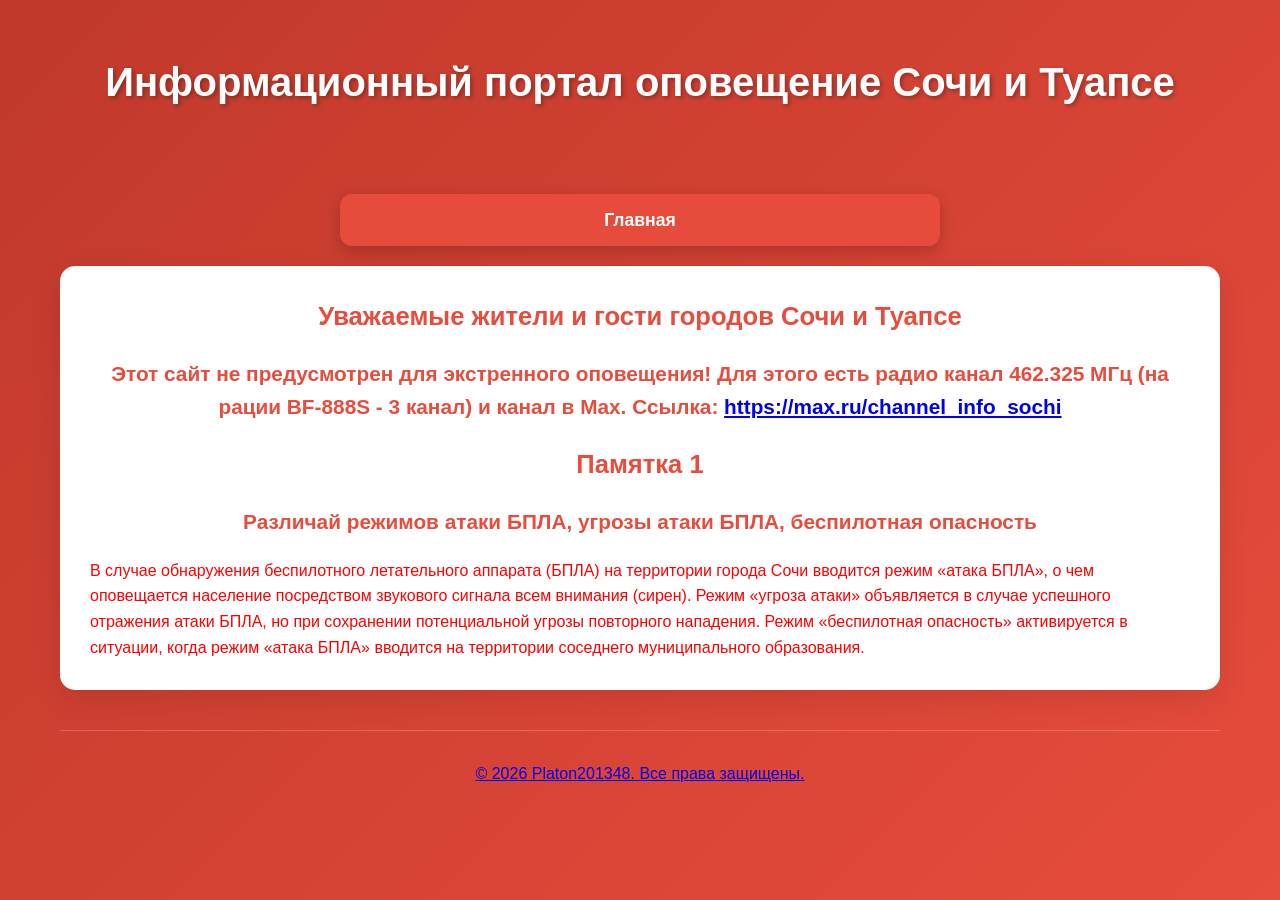
==== 1.html @ a3d51494 "Add files via upload" ====
<!DOCTYPE html>
<html lang="ru">
<head>
    <meta charset="UTF-8">
    <meta name="viewport" content="width=device-width, initial-scale=1.0">
    <title>Памятка 1 - Оповещение Сочи и Туапсе</title>
    <meta name="description" content="Информационный портал оповещение Сочи и Туапсе">
    <meta name="yandex-verification" content="5ae5768a1f6d0c44" />

    <meta property="og:title" content="Памятка 1 - Оповещение Сочи и Туапсе">
    <meta property="og:description" content="Информационный портал оповещение Сочи и Туапсе">
    <meta property="og:image" content="https://sochi-tuapse.github.io/img.png">

    <link rel="stylesheet" href="css.css">


        <link rel="shortcut icon" type="image/x-icon" href="img.ico">
        <link rel="icon" type="image/png" href="img.png">
</head>
<body>

    <!-- Основной контент -->
    <div class="container">
        <header>
            <h1>Информационный портал оповещение Сочи и Туапсе</h1>
            <p class="tagline"></p>
        </header>
         <!-- Навигационная панель -->
        <nav class="top-nav">
            <ul>
                <li><a href="index.html">Главная</a></li>
            </ul>
        </nav>

          <!-- Текст -->
        <main>
            <section class="content-area">
                <h3>Уважаемые жители и гости городов Сочи и Туапсе</h3>
                <h4>Этот сайт не предусмотрен для экстренного оповещения! Для этого есть радио канал 462.325 МГц (на рации BF-888S - 3 канал) и канал в Max. Ссылка: <a href="https://max.ru/channel_info_sochi" >https://max.ru/channel_info_sochi</a></h4>
                <h3>Памятка 1</h3>
                <h4>Различай режимов атаки БПЛА, угрозы атаки БПЛА, беспилотная опасность</h4>
                <p style="color: red;">В случае обнаружения беспилотного летательного аппарата (БПЛА) на территории города Сочи вводится режим «атака БПЛА», о чем оповещается население посредством звукового сигнала всем внимания (сирен).
Режим «угроза атаки» объявляется в случае успешного отражения атаки БПЛА, но при сохранении потенциальной угрозы повторного нападения.
Режим «беспилотная опасность» активируется в ситуации, когда режим «атака БПЛА» вводится на территории соседнего муниципального образования.</p>


             </section>
        </main>

        <footer>
            <a href="https://platon201348.github.io/">&copy; 2026 Platon201348. Все права защищены.</a>
        </footer>
    </div>



    <!-- Yandex.Metrika counter -->
<script type="text/javascript">
    (function(m,e,t,r,i,k,a){
        m[i]=m[i]||function(){(m[i].a=m[i].a||[]).push(arguments)};
        m[i].l=1*new Date();
        for (var j = 0; j < document.scripts.length; j++) {if (document.scripts[j].src === r) { return; }}
        k=e.createElement(t),a=e.getElementsByTagName(t)[0],k.async=1,k.src=r,a.parentNode.insertBefore(k,a)
    })(window, document,'script','https://mc.yandex.ru/metrika/tag.js?id=113771411', 'ym');

    ym(113771411, 'init', {ssr:true, webvisor:true, clickmap:true, ecommerce:"dataLayer", referrer: document.referrer, url: location.href, accurateTrackBounce:true, trackLinks:true});
</script>
<noscript><div><img src="https://mc.yandex.ru/watch/113771411" style="position:absolute; left:-9999px;" alt="" /></div></noscript>
<!-- /Yandex.Metrika counter -->

</body>
</html>
---- css.css ----
* {
            margin: 0;
            padding: 0;
            box-sizing: border-box;
        }

        html {
            scroll-behavior: smooth;
        }

        body {
            font-family: 'Segoe UI', Arial, sans-serif;
            line-height: 1.6;
            color: white;
            background: linear-gradient(135deg, #c0392b 0%, #e74c3c 100%);
            min-height: 100vh;
        }

        .container {
            max-width: 1200px;
            margin: 0 auto;
            padding: 20px;
        }

        /* Шапка */
        header {
            text-align: center;
            padding: 30px 0;
            color: white;
        }

        h1 {
            font-size: 2.5rem;
            margin-bottom: 10px;
            text-shadow: 2px 2px 4px rgba(0, 0, 0, 0.3);
        }

        .tagline {
            font-size: 1.2rem;
            color: #ffffff;
            opacity: 1;
            margin-bottom: 30px;
        }

        /* Верхнее меню */
        .top-nav {
            background: rgba(231, 76, 60, 0.98);
            border-radius: 12px;
            padding: 12px 0;
            margin: 20px auto;
            text-align: center;
            box-shadow: 0 5px 15px rgba(0, 0, 0, 0.2);
            backdrop-filter: blur(10px);
            max-width: 600px;
        }

        .top-nav ul {
            list-style: none;
            display: flex;
            justify-content: center;
            gap: 40px;
            margin: 0;
            padding: 0;
        }

        .top-nav a {
            color: white;
            text-decoration: none;
            font-weight: 600;
            font-size: 1.1rem;
            transition: color 0.3s, transform 0.2s;
            padding: 8px 12px;
            border-radius: 8px;
        }

        .top-nav a:hover {
            color: #fff;
            background: rgba(255, 255, 255, 0.2);
            transform: translateY(-2px);
        }

        /* Основной контент */
        .content-area {
            background: white;
            border-radius: 15px;
            box-shadow: 0 10px 30px rgba(0, 0, 0, 0.1);
            padding: 30px;
        }

        h4 {
            color: #e74c3c;
            margin-bottom: 20px;
            text-align: center;
            font-size: 1.3rem;
        }
    
        h3 {
            color: #e74c3c;
            margin-bottom: 20px;
            text-align: center;
            font-size: 1.6rem;
        }

         h2 {
            color: #e74c3c;
            margin-bottom: 20px;
            text-align: center;
            font-size: 2.4rem;
        }

        /* Адаптивный контейнер для видео */
        .video-container {
            position: relative;
            width: 100%;
            height: 0;
            padding-bottom: 56.25%; /* Соотношение сторон 16:9 */
            overflow: hidden;
            border-radius: 10px;
            box-shadow: 0 5px 15px rgba(0, 0, 0, 0.2);
            margin: 20px 0;
        }

        .video-container iframe {
            position: absolute;
            top: 0;
            left: 0;
            width: 100%;
            height: 100%;
            border: none;
        }

        /* Текст под видео */
        .video-info {
            margin-top: 20px;
            font-size: 0.95rem;
            color: #666;
            text-align: center;
        }

        /* Футер */
        footer {
            text-align: center;
            padding: 30px 0;
            color: rgba(255, 255, 255, 0.8);
            border-top: 1px solid rgba(255, 255, 255, 0.2);
            margin-top: 40px;
        }

        /* Поп-ап */
        .popup-overlay {
            display: none;
            position: fixed;
            top: 0;
            left: 0;
            width: 100%;
            height: 100%;
            background: rgba(0, 0, 0, 0.5);
            justify-content: center;
            align-items: center;
            z-index: 1000;
        }

        .popup-content {
            background: white;
            padding: 30px;
            border-radius: 15px;
            text-align: center;
            max-width: 400px;
            box-shadow: 0 10px 30px rgba(0, 0, 0, 0.3);
            color: #333;
        }

        .popup-content h3 {
            margin-bottom: 10px;
            color: #e74c3c;
        }

        .popup-content p {
            margin-bottom: 20px;
        }

        .close-btn {
            background: #e74c3c;
            color: white;
            border: none;
            padding: 10px 20px;
            font-size: 1rem;
            border-radius: 5px;
            cursor: pointer;
            transition: background 0.3s;
        }

        .close-btn:hover {
            background: #c0392b;
        }
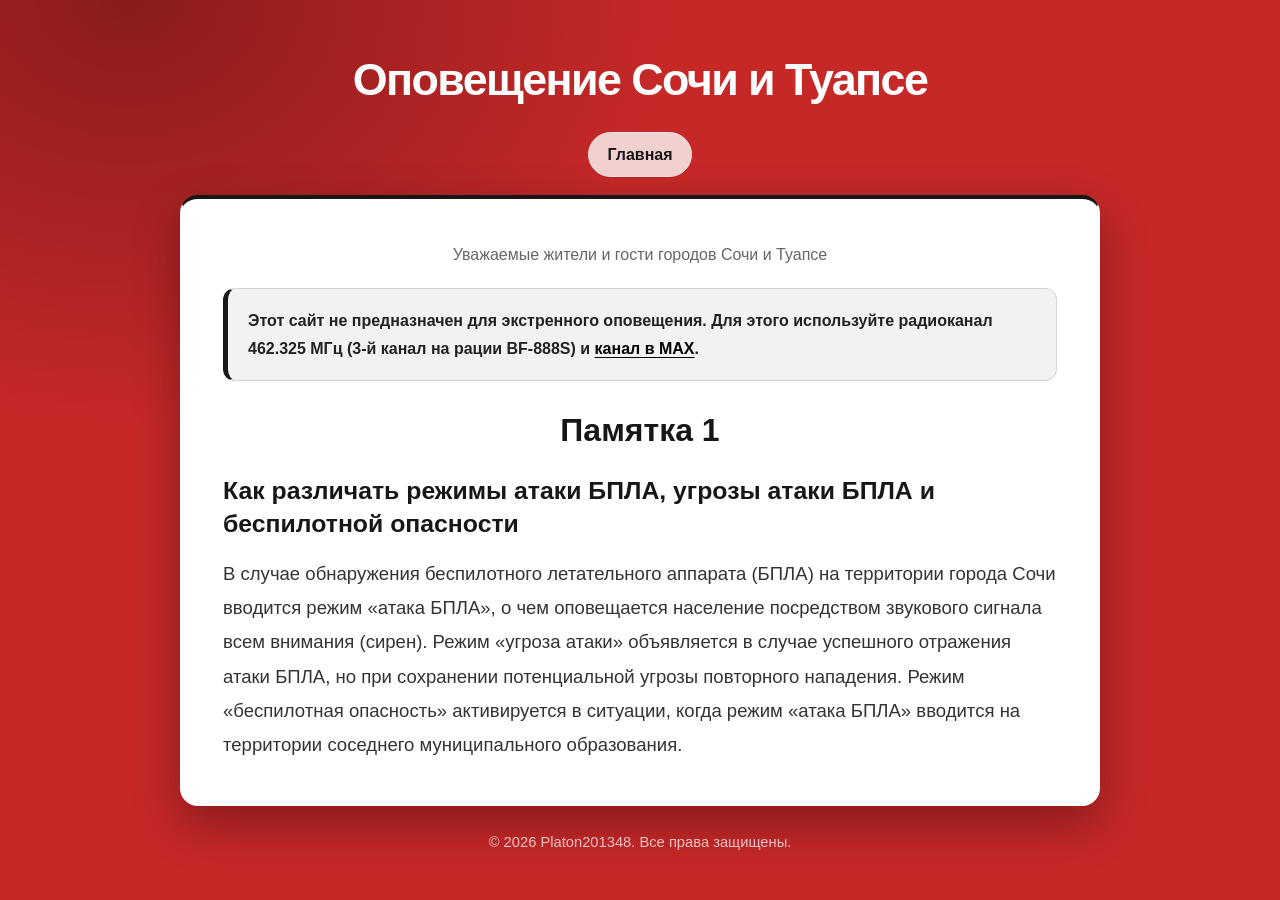
==== commit 7c90c113: "Add files via upload" ====
--- a/1.html
+++ b/1.html
@@ -5,11 +5,11 @@
     <meta name="viewport" content="width=device-width, initial-scale=1.0">
     <title>Памятка 1 - Оповещение Сочи и Туапсе</title>
     <meta name="description" content="Информационный портал оповещение Сочи и Туапсе">
-    <meta name="yandex-verification" content="5ae5768a1f6d0c44" />
+    <meta name="yandex-verification" content="82e9803507aa60ec" />
 
     <meta property="og:title" content="Памятка 1 - Оповещение Сочи и Туапсе">
     <meta property="og:description" content="Информационный портал оповещение Сочи и Туапсе">
-    <meta property="og:image" content="https://sochi-tuapse.github.io/img.png">
+    <meta property="og:image" content="https://sochi-tuapse.platon201348.com/img.png">
 
     <link rel="stylesheet" href="css.css">
 
@@ -22,8 +22,7 @@
     <!-- Основной контент -->
     <div class="container">
         <header>
-            <h1>Информационный портал оповещение Сочи и Туапсе</h1>
-            <p class="tagline"></p>
+            <h1>Оповещение Сочи и Туапсе</h1>
         </header>
          <!-- Навигационная панель -->
         <nav class="top-nav">
@@ -35,11 +34,13 @@
           <!-- Текст -->
         <main>
             <section class="content-area">
-                <h3>Уважаемые жители и гости городов Сочи и Туапсе</h3>
-                <h4>Этот сайт не предусмотрен для экстренного оповещения! Для этого есть радио канал 462.325 МГц (на рации BF-888S - 3 канал) и канал в Max. Ссылка: <a href="https://max.ru/channel_info_sochi" >https://max.ru/channel_info_sochi</a></h4>
-                <h3>Памятка 1</h3>
-                <h4>Различай режимов атаки БПЛА, угрозы атаки БПЛА, беспилотная опасность</h4>
-                <p style="color: red;">В случае обнаружения беспилотного летательного аппарата (БПЛА) на территории города Сочи вводится режим «атака БПЛА», о чем оповещается население посредством звукового сигнала всем внимания (сирен).
+                <p class="audience-greeting">Уважаемые жители и гости городов Сочи и Туапсе</p>
+                <div class="emergency-notice" role="note">
+                    <p>Этот сайт не предназначен для экстренного оповещения. Для этого используйте радиоканал 462.325 МГц (3-й канал на рации BF-888S) и <a href="https://max.ru/channel_info_sochi">канал в MAX</a>.</p>
+                </div>
+                <h2>Памятка 1</h2>
+                <h3>Как различать режимы атаки БПЛА, угрозы атаки БПЛА и беспилотной опасности</h3>
+                <p class="guide-text">В случае обнаружения беспилотного летательного аппарата (БПЛА) на территории города Сочи вводится режим «атака БПЛА», о чем оповещается население посредством звукового сигнала всем внимания (сирен).
 Режим «угроза атаки» объявляется в случае успешного отражения атаки БПЛА, но при сохранении потенциальной угрозы повторного нападения.
 Режим «беспилотная опасность» активируется в ситуации, когда режим «атака БПЛА» вводится на территории соседнего муниципального образования.</p>
 
@@ -48,24 +49,24 @@
         </main>
 
         <footer>
-            <a href="https://platon201348.github.io/">&copy; 2026 Platon201348. Все права защищены.</a>
+            <a href="https://platon201348.com/">&copy; 2026 Platon201348. Все права защищены.</a>
         </footer>
     </div>
 
 
 
-    <!-- Yandex.Metrika counter -->
+<!-- Yandex.Metrika counter -->
 <script type="text/javascript">
     (function(m,e,t,r,i,k,a){
         m[i]=m[i]||function(){(m[i].a=m[i].a||[]).push(arguments)};
         m[i].l=1*new Date();
         for (var j = 0; j < document.scripts.length; j++) {if (document.scripts[j].src === r) { return; }}
         k=e.createElement(t),a=e.getElementsByTagName(t)[0],k.async=1,k.src=r,a.parentNode.insertBefore(k,a)
-    })(window, document,'script','https://mc.yandex.ru/metrika/tag.js?id=113771411', 'ym');
+    })(window, document,'script','https://mc.yandex.ru/metrika/tag.js?id=113888004', 'ym');
 
-    ym(113771411, 'init', {ssr:true, webvisor:true, clickmap:true, ecommerce:"dataLayer", referrer: document.referrer, url: location.href, accurateTrackBounce:true, trackLinks:true});
+    ym(113888004, 'init', {ssr:true, webvisor:true, clickmap:true, ecommerce:"dataLayer", referrer: document.referrer, url: location.href, accurateTrackBounce:true, trackLinks:true});
 </script>
-<noscript><div><img src="https://mc.yandex.ru/watch/113771411" style="position:absolute; left:-9999px;" alt="" /></div></noscript>
+<noscript><div><img src="https://mc.yandex.ru/watch/113888004" style="position:absolute; left:-9999px;" alt="" /></div></noscript>
 <!-- /Yandex.Metrika counter -->
 
 </body>
--- a/css.css
+++ b/css.css
@@ -1,195 +1,369 @@
- * {
-            margin: 0;
-            padding: 0;
-            box-sizing: border-box;
-        }
-
-        html {
-            scroll-behavior: smooth;
-        }
-
-        body {
-            font-family: 'Segoe UI', Arial, sans-serif;
-            line-height: 1.6;
-            color: white;
-            background: linear-gradient(135deg, #c0392b 0%, #e74c3c 100%);
-            min-height: 100vh;
-        }
-
-        .container {
-            max-width: 1200px;
-            margin: 0 auto;
-            padding: 20px;
-        }
-
-        /* Шапка */
-        header {
-            text-align: center;
-            padding: 30px 0;
-            color: white;
-        }
-
-        h1 {
-            font-size: 2.5rem;
-            margin-bottom: 10px;
-            text-shadow: 2px 2px 4px rgba(0, 0, 0, 0.3);
-        }
-
-        .tagline {
-            font-size: 1.2rem;
-            color: #ffffff;
-            opacity: 1;
-            margin-bottom: 30px;
-        }
-
-        /* Верхнее меню */
-        .top-nav {
-            background: rgba(231, 76, 60, 0.98);
-            border-radius: 12px;
-            padding: 12px 0;
-            margin: 20px auto;
-            text-align: center;
-            box-shadow: 0 5px 15px rgba(0, 0, 0, 0.2);
-            backdrop-filter: blur(10px);
-            max-width: 600px;
-        }
-
-        .top-nav ul {
-            list-style: none;
-            display: flex;
-            justify-content: center;
-            gap: 40px;
-            margin: 0;
-            padding: 0;
-        }
-
-        .top-nav a {
-            color: white;
-            text-decoration: none;
-            font-weight: 600;
-            font-size: 1.1rem;
-            transition: color 0.3s, transform 0.2s;
-            padding: 8px 12px;
-            border-radius: 8px;
-        }
-
-        .top-nav a:hover {
-            color: #fff;
-            background: rgba(255, 255, 255, 0.2);
-            transform: translateY(-2px);
-        }
-
-        /* Основной контент */
-        .content-area {
-            background: white;
-            border-radius: 15px;
-            box-shadow: 0 10px 30px rgba(0, 0, 0, 0.1);
-            padding: 30px;
-        }
-
-        h4 {
-            color: #e74c3c;
-            margin-bottom: 20px;
-            text-align: center;
-            font-size: 1.3rem;
-        }
-    
-        h3 {
-            color: #e74c3c;
-            margin-bottom: 20px;
-            text-align: center;
-            font-size: 1.6rem;
-        }
-
-         h2 {
-            color: #e74c3c;
-            margin-bottom: 20px;
-            text-align: center;
-            font-size: 2.4rem;
-        }
-
-        /* Адаптивный контейнер для видео */
-        .video-container {
-            position: relative;
-            width: 100%;
-            height: 0;
-            padding-bottom: 56.25%; /* Соотношение сторон 16:9 */
-            overflow: hidden;
-            border-radius: 10px;
-            box-shadow: 0 5px 15px rgba(0, 0, 0, 0.2);
-            margin: 20px 0;
-        }
-
-        .video-container iframe {
-            position: absolute;
-            top: 0;
-            left: 0;
-            width: 100%;
-            height: 100%;
-            border: none;
-        }
-
-        /* Текст под видео */
-        .video-info {
-            margin-top: 20px;
-            font-size: 0.95rem;
-            color: #666;
-            text-align: center;
-        }
-
-        /* Футер */
-        footer {
-            text-align: center;
-            padding: 30px 0;
-            color: rgba(255, 255, 255, 0.8);
-            border-top: 1px solid rgba(255, 255, 255, 0.2);
-            margin-top: 40px;
-        }
-
-        /* Поп-ап */
-        .popup-overlay {
-            display: none;
-            position: fixed;
-            top: 0;
-            left: 0;
-            width: 100%;
-            height: 100%;
-            background: rgba(0, 0, 0, 0.5);
-            justify-content: center;
-            align-items: center;
-            z-index: 1000;
-        }
-
-        .popup-content {
-            background: white;
-            padding: 30px;
-            border-radius: 15px;
-            text-align: center;
-            max-width: 400px;
-            box-shadow: 0 10px 30px rgba(0, 0, 0, 0.3);
-            color: #333;
-        }
-
-        .popup-content h3 {
-            margin-bottom: 10px;
-            color: #e74c3c;
-        }
-
-        .popup-content p {
-            margin-bottom: 20px;
-        }
-
-        .close-btn {
-            background: #e74c3c;
-            color: white;
-            border: none;
-            padding: 10px 20px;
-            font-size: 1rem;
-            border-radius: 5px;
-            cursor: pointer;
-            transition: background 0.3s;
-        }
-
-        .close-btn:hover {
-            background: #c0392b;
-        }+:root {
+    color-scheme: light;
+    font-family: "Segoe UI", Arial, sans-serif;
+    color: #171717;
+    background: #c62828;
+    font-synthesis: none;
+    text-rendering: optimizeLegibility;
+    -webkit-font-smoothing: antialiased;
+    -moz-osx-font-smoothing: grayscale;
+    --color-ink: #171717;
+    --color-muted: #666666;
+    --color-primary: #171717;
+    --color-primary-dark: #000000;
+    --color-border: #e2e2e2;
+    --color-surface: #ffffff;
+    --color-alert: #171717;
+    --color-alert-bg: #f2f2f2;
+}
+
+* {
+    box-sizing: border-box;
+}
+
+html {
+    min-width: 320px;
+    scroll-behavior: smooth;
+}
+
+body {
+    min-height: 100vh;
+    margin: 0;
+    color: #171717;
+    background:
+        radial-gradient(ellipse at 10% 0%, rgba(0, 0, 0, 0.3), transparent 34rem),
+        #c62828;
+    font-family: "Segoe UI", Arial, sans-serif;
+    line-height: 1.7;
+}
+
+a {
+    color: var(--color-primary-dark);
+    text-underline-offset: 0.2em;
+    overflow-wrap: anywhere;
+}
+
+a:hover {
+    color: #0a4055;
+}
+
+a:focus-visible,
+button:focus-visible,
+audio:focus-visible {
+    outline: 3px solid #e6a848;
+    outline-offset: 3px;
+}
+
+.container {
+    width: min(100% - 32px, 920px);
+    margin: 0 auto;
+    padding: 32px 0 0;
+}
+
+header {
+    padding: 22px 12px 26px;
+    color: #ffffff;
+    text-align: center;
+}
+
+h1 {
+    max-width: 780px;
+    margin: 0 auto;
+    font-size: clamp(1.8rem, 5vw, 2.8rem);
+    font-weight: 750;
+    letter-spacing: -0.035em;
+    line-height: 1.16;
+}
+
+.tagline {
+    margin: 12px 0 0;
+    color: rgba(255, 255, 255, 0.72);
+    font-size: 1.05rem;
+}
+
+.top-nav {
+    margin: 0 auto 18px;
+    text-align: center;
+}
+
+.top-nav ul {
+    display: flex;
+    justify-content: center;
+    margin: 0;
+    padding: 0;
+    list-style: none;
+}
+
+.top-nav a {
+    display: inline-flex;
+    min-height: 42px;
+    align-items: center;
+    padding: 8px 18px;
+    border: 1px solid var(--color-border);
+    border-radius: 999px;
+    background: rgba(255, 255, 255, 0.78);
+    color: var(--color-ink);
+    font-weight: 650;
+    text-decoration: none;
+    transition: background-color 160ms ease, border-color 160ms ease, transform 160ms ease;
+}
+
+.top-nav a:hover {
+    transform: translateY(-1px);
+    border-color: #171717;
+    background: #fff;
+    color: #000000;
+}
+
+.content-area {
+    padding: clamp(22px, 5vw, 42px);
+    border: 1px solid rgba(255, 255, 255, 0.12);
+    border-top: 4px solid var(--color-primary);
+    border-radius: 18px;
+    background: var(--color-surface);
+    box-shadow: 0 18px 48px rgba(0, 0, 0, 0.32);
+}
+
+.content-area + .content-area {
+    margin-top: 20px;
+}
+
+.content-area h2,
+.content-area h3,
+.content-area h4 {
+    color: var(--color-ink);
+    line-height: 1.35;
+}
+
+.audience-greeting {
+    margin: 0 0 10px;
+    color: var(--color-muted);
+    text-align: center;
+}
+
+.content-area h2 {
+    margin: 0 0 22px;
+    font-size: clamp(1.45rem, 4vw, 2rem);
+    text-align: center;
+}
+
+.content-area h3 {
+    margin: 0 0 16px;
+    font-size: clamp(1.25rem, 3vw, 1.55rem);
+}
+
+.content-area h4 {
+    margin: 0 0 14px;
+    font-size: 1.1rem;
+}
+
+.emergency-notice {
+    margin: 20px 0 28px;
+    padding: 18px 20px;
+    border: 1px solid #d5d5d5;
+    border-left: 5px solid #171717;
+    border-radius: 12px;
+    background: var(--color-alert-bg);
+    color: #222222;
+    font-weight: 600;
+}
+
+.emergency-notice p {
+    margin: 0;
+}
+
+.emergency-notice a {
+    color: #000000;
+    font-weight: 750;
+}
+
+.guide-list {
+    display: grid;
+    grid-template-columns: repeat(auto-fit, minmax(min(100%, 260px), 1fr));
+    gap: 12px;
+    margin: 0;
+    padding: 0;
+    list-style: none;
+}
+
+.guide-list a {
+    display: flex;
+    min-height: 82px;
+    align-items: center;
+    gap: 12px;
+    padding: 16px 18px;
+    border: 1px solid var(--color-border);
+    border-radius: 12px;
+    background: #fbfdfe;
+    color: var(--color-ink);
+    font-weight: 650;
+    line-height: 1.45;
+    text-decoration: none;
+    transition: transform 160ms ease, border-color 160ms ease, box-shadow 160ms ease;
+}
+
+.guide-list a::after {
+    flex: 0 0 auto;
+    margin-left: auto;
+    color: var(--color-primary);
+    content: "→";
+    font-size: 1.2rem;
+}
+
+.guide-list a:hover {
+    transform: translateY(-2px);
+    border-color: #777777;
+    box-shadow: 0 8px 20px rgba(0, 0, 0, 0.12);
+    color: var(--color-primary-dark);
+}
+
+.guide-text {
+    margin: 0;
+    color: #333333;
+    font-size: clamp(1.05rem, 2.5vw, 1.16rem);
+    line-height: 1.85;
+}
+
+.guide-text a {
+    font-weight: 700;
+}
+
+footer {
+    padding: 24px 12px 32px;
+    color: rgba(255, 255, 255, 0.72);
+    text-align: center;
+    font-size: 0.92rem;
+}
+
+footer a {
+    color: inherit;
+    text-decoration: none;
+}
+
+footer a:hover {
+    color: var(--color-primary-dark);
+    text-decoration: underline;
+}
+
+.popup-overlay {
+    position: fixed;
+    z-index: 1000;
+    inset: 0;
+    display: none;
+    align-items: center;
+    justify-content: center;
+    padding: 20px;
+    background: rgba(16, 39, 58, 0.58);
+    backdrop-filter: blur(4px);
+}
+
+.popup-content {
+    width: min(100%, 440px);
+    padding: 28px;
+    border: 1px solid var(--color-border);
+    border-radius: 18px;
+    background: var(--color-surface);
+    box-shadow: 0 24px 70px rgba(0, 0, 0, 0.24);
+    color: #171717;
+    text-align: center;
+}
+
+.popup-content h3 {
+    margin: 0 0 10px;
+    color: var(--color-ink);
+}
+
+.popup-content p {
+    margin: 0 0 20px;
+}
+
+.close-btn {
+    min-height: 44px;
+    padding: 10px 20px;
+    border: 0;
+    border-radius: 9px;
+    background: var(--color-primary);
+    color: #fff;
+    cursor: pointer;
+    font: inherit;
+    font-weight: 700;
+    transition: background-color 160ms ease;
+}
+
+.close-btn:hover {
+    background: var(--color-primary-dark);
+}
+
+.admin-audio {
+    display: grid;
+    grid-template-columns: repeat(auto-fit, minmax(min(100%, 280px), 1fr));
+    gap: 18px;
+    margin-top: 24px;
+}
+
+.admin-audio section {
+    padding: 20px;
+    border: 1px solid var(--color-border);
+    border-radius: 12px;
+    background: #fbfdfe;
+}
+
+.admin-audio h3 {
+    margin: 0 0 12px;
+}
+
+.admin-audio audio {
+    display: block;
+    width: 100%;
+    margin-bottom: 10px;
+}
+
+@media (max-width: 560px) {
+    .container {
+        width: min(100% - 20px, 920px);
+        padding-top: 12px;
+    }
+
+    header {
+        padding: 20px 6px;
+    }
+
+    .content-area {
+        border-radius: 14px;
+    }
+
+    .emergency-notice {
+        padding: 15px 16px;
+    }
+
+    footer {
+        padding-bottom: 24px;
+    }
+}
+
+@media (min-width: 760px) {
+    .guide-list {
+        grid-template-columns: repeat(6, minmax(0, 1fr));
+    }
+
+    .guide-list li {
+        grid-column: span 2;
+    }
+
+    .guide-list li:nth-child(4) {
+        grid-column: 2 / span 2;
+    }
+
+    .guide-list li:nth-child(5) {
+        grid-column: 4 / span 2;
+    }
+}
+
+@media (prefers-reduced-motion: reduce) {
+    *,
+    *::before,
+    *::after {
+        scroll-behavior: auto !important;
+        transition-duration: 0.01ms !important;
+    }
+}
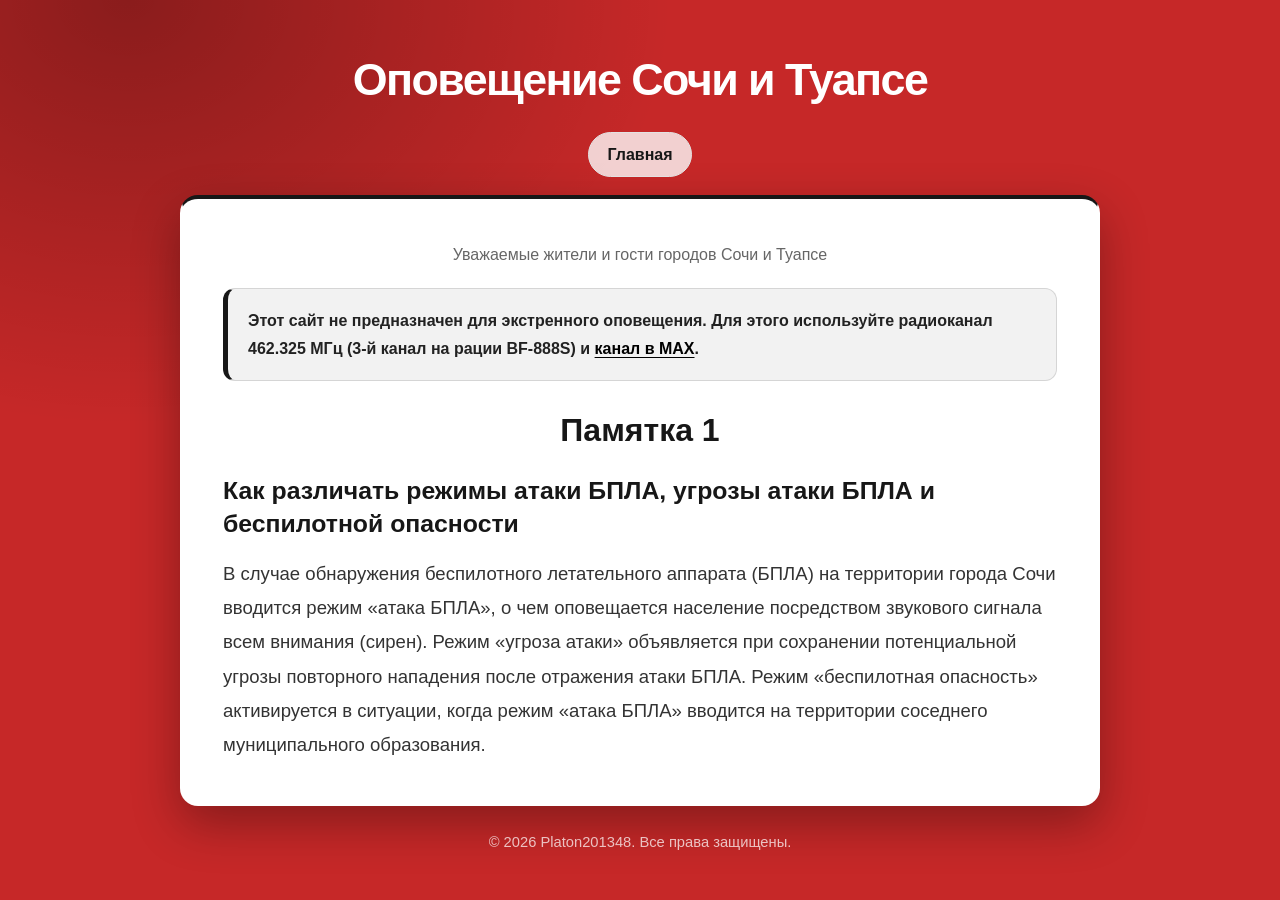
==== commit e4b31b6a: "Add files via upload" ====
--- a/1.html
+++ b/1.html
@@ -36,12 +36,12 @@
             <section class="content-area">
                 <p class="audience-greeting">Уважаемые жители и гости городов Сочи и Туапсе</p>
                 <div class="emergency-notice" role="note">
-                    <p>Этот сайт не предназначен для экстренного оповещения. Для этого используйте радиоканал 462.325 МГц (3-й канал на рации BF-888S) и <a href="https://max.ru/channel_info_sochi">канал в MAX</a>.</p>
+                    <p>Этот сайт не предназначен для экстренного оповещения. Для этого используйте радиоканал 462.325 МГц (3-й канал на рации BF-888S) и <a href="https://max.ru/channel_sochi_tuapse">канал в MAX</a>.</p>
                 </div>
                 <h2>Памятка 1</h2>
                 <h3>Как различать режимы атаки БПЛА, угрозы атаки БПЛА и беспилотной опасности</h3>
                 <p class="guide-text">В случае обнаружения беспилотного летательного аппарата (БПЛА) на территории города Сочи вводится режим «атака БПЛА», о чем оповещается население посредством звукового сигнала всем внимания (сирен).
-Режим «угроза атаки» объявляется в случае успешного отражения атаки БПЛА, но при сохранении потенциальной угрозы повторного нападения.
+Режим «угроза атаки» объявляется при сохранении потенциальной угрозы повторного нападения после отражения атаки БПЛА.
 Режим «беспилотная опасность» активируется в ситуации, когда режим «атака БПЛА» вводится на территории соседнего муниципального образования.</p>
 
 
